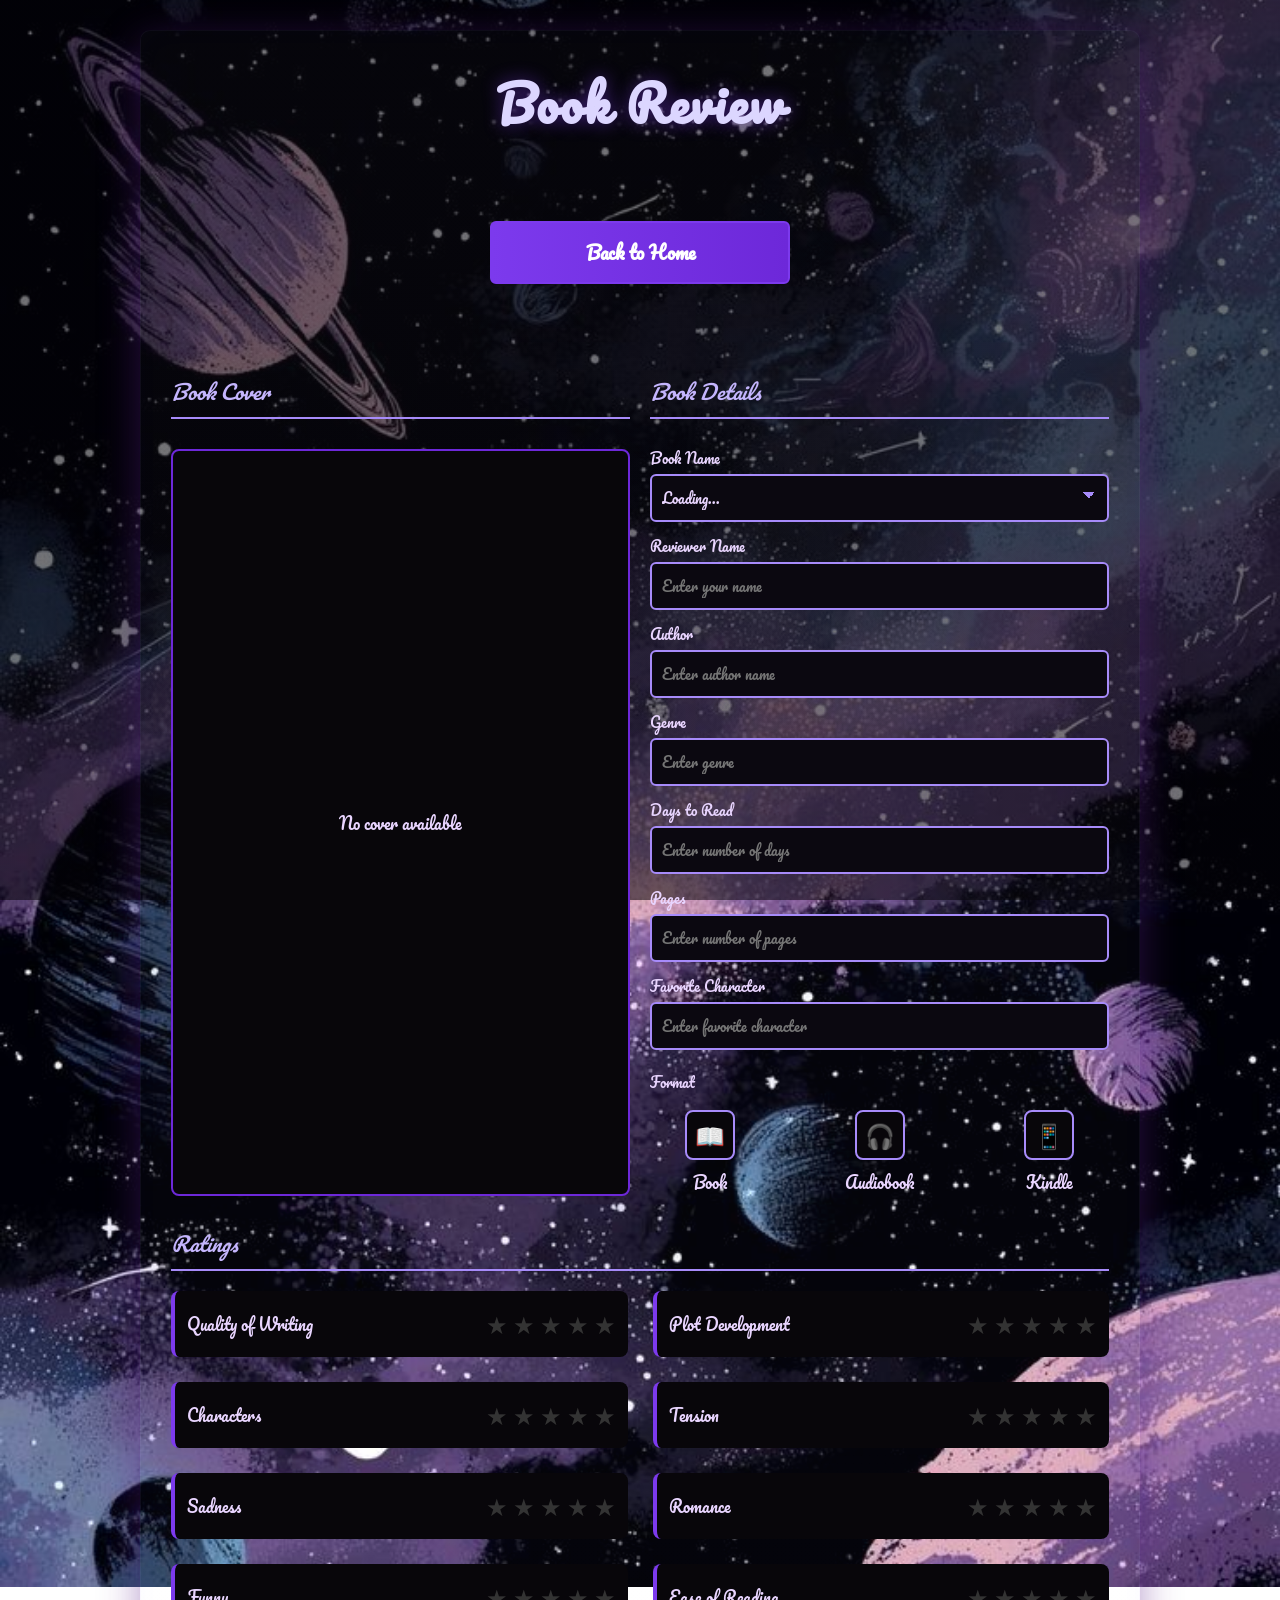
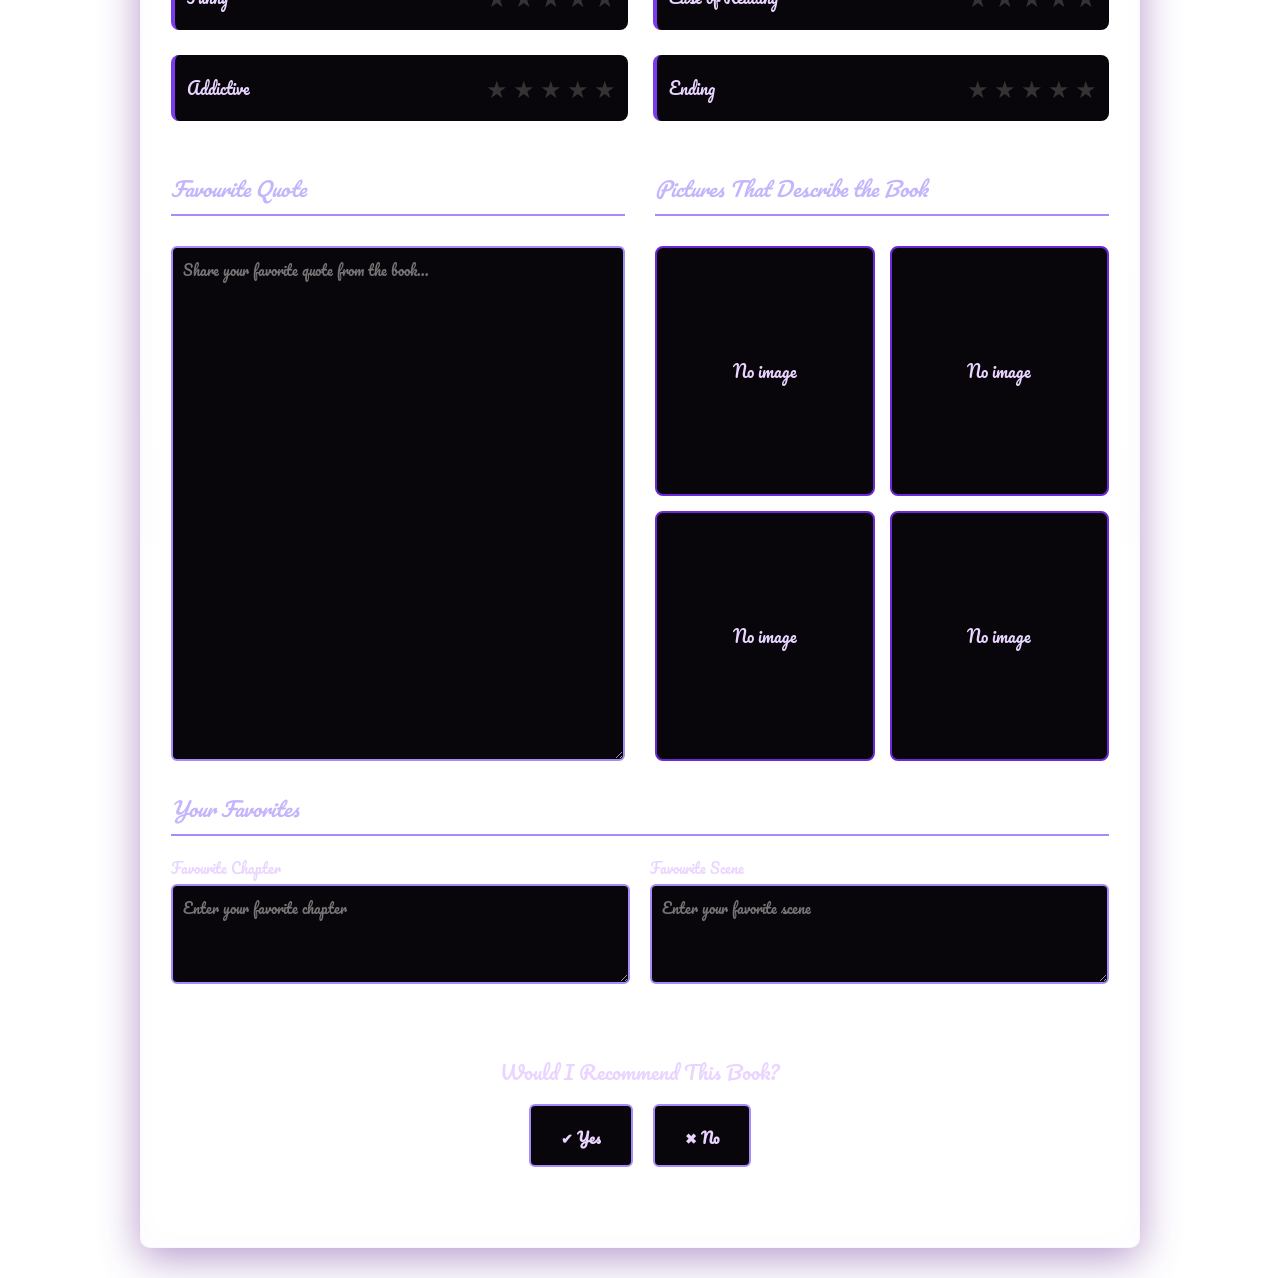
==== review-view.html @ 643fd926 "review-view.html is added" ====
<!DOCTYPE html>
<html lang="en">
<head>
<meta charset="UTF-8">
<meta name="viewport" content="width=device-width, initial-scale=1.0">
<title>Thursday Night Book Club</title>
<link rel="stylesheet" href="styles-part2.css">
</head>

<!-- Firebase Connection -->
<script type="module">
  import { initializeApp } from "https://www.gstatic.com/firebasejs/12.9.0/firebase-app.js";
  import { getAnalytics } from "https://www.gstatic.com/firebasejs/12.9.0/firebase-analytics.js";
  import { getFirestore } from "https://www.gstatic.com/firebasejs/12.9.0/firebase-firestore.js";

  const firebaseConfig = {
    apiKey: "AIzaSyBoEb3E2D0_cq5LVZ90ZLSDvJJlUJxtUIo",
    authDomain: "thursday-night-book-club.firebaseapp.com",
    projectId: "thursday-night-book-club",
    storageBucket: "thursday-night-book-club.firebasestorage.app",
    messagingSenderId: "984125064488",
    appId: "1:984125064488:web:4a872c2677e62424193c1d",
    measurementId: "G-0GLPH7YLNF"
  };

  const app = initializeApp(firebaseConfig);
  const analytics = getAnalytics(app);
  const db = getFirestore(app);

  // Export Firebase services globally
  window.firebaseServices = { db, app };
  console.log("Firebase initialized successfully!");
</script>

<body>
<div class="container">

  <div class="header">
    <h1> Book Review </h1>
  </div>

  <div class="landing-actions">
    <button type="button" class="submit-btn" onclick="window.location.href='index.html'">Back to Home</button>
  </div>

  <form id="bookReviewForm">

    <!-- BOOK COVER & BASIC INFO -->
    <div class="book-info">
      <div class="book-cover-section">
        <div class="section-title">Book Cover</div>
        <div class="image-box" id="bookCoverBox">
          <span id="bookCoverText" style="display: block;">No cover available</span>
          <img id="bookCoverPreview" src="" style="display: none; width: 100%; height: 100%; object-fit: cover;">
        </div>
      </div>

      <div class="book-details">
        <div class="section-title">Book Details</div>
        <label>
          <span>Book Name</span>
          <select name="title" id="bookNameSelect" required>
            <option value="" disabled selected>Loading...</option>
          </select>
        </label>
        <label>
          <span>Reviewer Name</span>
          <input type="text" name="reviewerName" placeholder="Enter your name" required>
        </label>
        <label>
          <span>Author</span>
          <input type="text" name="author" placeholder="Enter author name" required>
        </label>
        <label>
          <span>Genre</span>
          <input type="text" name="genre" placeholder="Enter genre">
        </label>
        <label>
          <span>Days to Read</span>
          <input type="text" name="days" placeholder="Enter number of days">
        </label>
        <label>
          <span>Pages</span>
          <input type="text" name="pages" placeholder="Enter number of pages">
        </label>
        <label>
          <span>Favorite Character</span>
          <input type="text" name="favCharacter" placeholder="Enter favorite character">
        </label>
        <label style="margin-top: 8px;">
          <span>Format</span>
          <div class="checkbox-group">
            <label>
              <input type="checkbox" name="format" value="book">
              <div class="checkbox-icon">📖</div>
              <div>Book</div>
            </label>
            <label>
              <input type="checkbox" name="format" value="audiobook">
              <div class="checkbox-icon">🎧</div>
              <div>Audiobook</div>
            </label>
            <label>
              <input type="checkbox" name="format" value="kindle">
              <div class="checkbox-icon">📱</div>
              <div>Kindle</div>
            </label>
          </div>
        </label>
      </div>
    </div>

    <!-- RATINGS SECTION -->
    <div class="section-title">Ratings</div>
    <div class="ratings-container">
      <div class="rating-row">
        <span>Quality of Writing</span>
        <div class="stars">
          <input id="qw5" type="radio" name="qw" value="5"><label for="qw5">★</label>
          <input id="qw4" type="radio" name="qw" value="4"><label for="qw4">★</label>
          <input id="qw3" type="radio" name="qw" value="3"><label for="qw3">★</label>
          <input id="qw2" type="radio" name="qw" value="2"><label for="qw2">★</label>
          <input id="qw1" type="radio" name="qw" value="1"><label for="qw1">★</label>
        </div>
      </div>

      <div class="rating-row">
        <span>Plot Development</span>
        <div class="stars">
          <input id="pd5" type="radio" name="pd" value="5"><label for="pd5">★</label>
          <input id="pd4" type="radio" name="pd" value="4"><label for="pd4">★</label>
          <input id="pd3" type="radio" name="pd" value="3"><label for="pd3">★</label>
          <input id="pd2" type="radio" name="pd" value="2"><label for="pd2">★</label>
          <input id="pd1" type="radio" name="pd" value="1"><label for="pd1">★</label>
        </div>
      </div>

      <div class="rating-row">
        <span>Characters</span>
        <div class="stars">
          <input id="c5" type="radio" name="c" value="5"><label for="c5">★</label>
          <input id="c4" type="radio" name="c" value="4"><label for="c4">★</label>
          <input id="c3" type="radio" name="c" value="3"><label for="c3">★</label>
          <input id="c2" type="radio" name="c" value="2"><label for="c2">★</label>
          <input id="c1" type="radio" name="c" value="1"><label for="c1">★</label>
        </div>
      </div>

      <div class="rating-row">
        <span>Tension</span>
        <div class="stars">
          <input id="t5" type="radio" name="t" value="5"><label for="t5">★</label>
          <input id="t4" type="radio" name="t" value="4"><label for="t4">★</label>
          <input id="t3" type="radio" name="t" value="3"><label for="t3">★</label>
          <input id="t2" type="radio" name="t" value="2"><label for="t2">★</label>
          <input id="t1" type="radio" name="t" value="1"><label for="t1">★</label>
        </div>
      </div>
      
      <div class="rating-row">
        <span>Sadness</span>
        <div class="stars">
          <input id="e5" type="radio" name="e" value="5"><label for="e5">★</label>
          <input id="e4" type="radio" name="e" value="4"><label for="e4">★</label>
          <input id="e3" type="radio" name="e" value="3"><label for="e3">★</label>
          <input id="e2" type="radio" name="e" value="2"><label for="e2">★</label>
          <input id="e1" type="radio" name="e" value="1"><label for="e1">★</label>
        </div>
      </div>

      <div class="rating-row">
        <span>Romance</span>
        <div class="stars">
          <input id="f5" type="radio" name="f" value="5"><label for="f5">★</label>
          <input id="f4" type="radio" name="f" value="4"><label for="f4">★</label>
          <input id="f3" type="radio" name="f" value="3"><label for="f3">★</label>
          <input id="f2" type="radio" name="f" value="2"><label for="f2">★</label>
          <input id="f1" type="radio" name="f" value="1"><label for="f1">★</label>
        </div>
      </div>

      <div class="rating-row">
        <span>Funny</span>
        <div class="stars">
          <input id="g5" type="radio" name="g" value="5"><label for="g5">★</label>
          <input id="g4" type="radio" name="g" value="4"><label for="g4">★</label>
          <input id="g3" type="radio" name="g" value="3"><label for="g3">★</label>
          <input id="g2" type="radio" name="g" value="2"><label for="g2">★</label>
          <input id="g1" type="radio" name="g" value="1"><label for="g1">★</label>
        </div>
      </div>

      <div class="rating-row">
        <span>Ease of Reading</span>
        <div class="stars">
          <input id="h5" type="radio" name="h" value="5"><label for="h5">★</label>
          <input id="h4" type="radio" name="h" value="4"><label for="h4">★</label>
          <input id="h3" type="radio" name="h" value="3"><label for="h3">★</label>
          <input id="h2" type="radio" name="h" value="2"><label for="h2">★</label>
          <input id="t1" type="radio" name="h" value="1"><label for="h1">★</label>
        </div>
      </div>

      <div class="rating-row">
        <span>Addictive</span>
        <div class="stars">
          <input id="i5" type="radio" name="i" value="5"><label for="i5">★</label>
          <input id="i4" type="radio" name="i" value="4"><label for="i4">★</label>
          <input id="i3" type="radio" name="i" value="3"><label for="i3">★</label>
          <input id="i2" type="radio" name="i" value="2"><label for="i2">★</label>
          <input id="i1" type="radio" name="i" value="1"><label for="i1">★</label>
        </div>
      </div>      

      <div class="rating-row">
        <span>Ending</span>
        <div class="stars">
          <input id="j5" type="radio" name="j" value="5"><label for="j5">★</label>
          <input id="j4" type="radio" name="j" value="4"><label for="j4">★</label>
          <input id="j3" type="radio" name="j" value="3"><label for="j3">★</label>
          <input id="j2" type="radio" name="j" value="2"><label for="j2">★</label>
          <input id="j1" type="radio" name="j" value="1"><label for="j1">★</label>
        </div>
      </div>   
    </div>
      
    <!-- QUOTE AND IMAGES SECTION -->
    <div class="quote-images-container">
      <div>
        <div class="section-title">Favourite Quote</div>
        <textarea name="quote" placeholder="Share your favorite quote from the book..."></textarea>
      </div>

      <div>
        <div class="section-title">Pictures That Describe the Book</div>
        <div class="image-grid">
          <div class="image-box" id="imageBox1">
            <span id="imageText1">No image</span>
            <img id="imagePreview1" style="display: none; width: 100%; height: 100%; object-fit: cover;">
          </div>
          <div class="image-box" id="imageBox2">
            <span id="imageText2">No image</span>
            <img id="imagePreview2" style="display: none; width: 100%; height: 100%; object-fit: cover;">
          </div>
          <div class="image-box" id="imageBox3">
            <span id="imageText3">No image</span>
            <img id="imagePreview3" style="display: none; width: 100%; height: 100%; object-fit: cover;">
          </div>
          <div class="image-box" id="imageBox4">
            <span id="imageText4">No image</span>
            <img id="imagePreview4" style="display: none; width: 100%; height: 100%; object-fit: cover;">
          </div>
        </div>
      </div>
    </div>

    <!-- FAVORITES SECTION -->
    <div class="section-title">Your Favorites</div>
    <div class="favorite-fields">
      <label>
        <span>Favourite Chapter</span>
        <textarea name="favChapter" placeholder="Enter your favorite chapter"></textarea>
      </label>
      <label>
        <span>Favourite Scene</span>
        <textarea name="favScene" placeholder="Enter your favorite scene"></textarea>
      </label>
    </div>

    <!-- RECOMMENDATION SECTION -->
    <div class="recommend-section-plain">
      <p>Would I Recommend This Book?</p>
      <div class="button-group">
        <label class="radio-button">
          <input type="radio" name="recommend" value="yes">
          <span>✔ Yes</span>
        </label>
        <label class="radio-button">
          <input type="radio" name="recommend" value="no">
          <span>✖ No</span>
        </label>
      </div>
    </div>

</div>

<script type="module" src="review-view.js"></script>
</body>

</html>
---- styles-part2.css ----
@import url('https://fonts.googleapis.com/css2?family=Pacifico&display=swap');

* {
  margin: 0;
  padding: 0;
  box-sizing: border-box;
}

body {
  font-family: 'Pacifico', cursive;
  /* layered background: subtle radial base + dark overlay + responsive image */
  background: linear-gradient(180deg, rgba(3,2,6,0.55), rgba(3,2,6,0.55)), url('Book-Review-BG-6.jpg');
  background-size: cover;
  background-position: center center;
  background-repeat: no-repeat;
  background-attachment: fixed;
  min-height: 100vh;
  padding: 30px 20px;
  color: #e9d5ff;
}

.container {
  max-width: 1000px;
  margin: 0 auto;
  background: linear-gradient(180deg, rgba(255,255,255,0.02), rgba(255,255,255,0.01));
  border-radius: 10px;
  padding: 30px;
  border: 1px solid rgba(167,139,250,0.06);
  box-shadow: 0 10px 40px rgba(90,30,140,0.45), inset 0 0 30px rgba(120,81,255,0.02);
}

.header {
  text-align: center;
  margin-bottom: 40px;
}

h1 {
  text-align: center;
  font-size: 48px;
  letter-spacing: 2px;
  color: #dcd6ff; /* pale lavender */
  text-shadow: 0 0 18px rgba(124,58,237,0.45);
  font-family: 'Pacifico', cursive;
  font-weight: bold;
}

.section-title {
  font-size: 20px;
  font-weight: normal;
  font-style: italic;
  margin-top: 30px;
  margin-bottom: 15px;
  border-bottom: 2px solid #a78bfa;
  padding-bottom: 8px;
  color: #c4b5fd;
  font-family: 'Pacifico', cursive;
}

/* BOOK INFO SECTION */
.book-info {
  display: grid;
  grid-template-columns: 1fr 1fr;
  gap: 20px;
  margin-bottom: 30px;
}

.book-cover-section {
  display: flex;
  flex-direction: column;
  gap: 15px;
}

.image-box {
  border: 2px solid #6d28d9;
  display: flex;
  align-items: center;
  justify-content: center;
  cursor: pointer;
  background: #08060a; /* black replaced white */
  border-radius: 8px;
  transition: all 0.3s ease;
  flex: 1;
  min-height: 250px;
  font-family: 'Pacifico', cursive;
}

.image-box:hover {
  box-shadow: 0 6px 24px rgba(124,58,237,0.25);
  border-color: #7c3aed;
}

.image-box input[type="file"] {
  display: none;
}

.book-details {
  display: flex;
  flex-direction: column;
  gap: 12px;
}

label {
  display: flex;
  flex-direction: column;
  font-weight: normal;
  color: #e9d5ff;
  font-family: 'Pacifico', cursive;
  font-size: 16px;
}

label span {
  margin-bottom: 4px;
  font-size: 14px;
}

input[type="text"], textarea, select {
  width: 100%;
  border: 2px solid #a78bfa;
  background: #0b0810; /* black */
  padding: 10px;
  font-family: 'Pacifico', cursive;
  font-size: 14px;
  transition: all 0.3s ease;
  color: #e9d5ff;
  border-radius: 6px;
}

input[type="text"]:focus, textarea:focus, select:focus {
  outline: none;
  border-color: #7c3aed;
  box-shadow: 0 0 10px rgba(124,58,237,0.25);
}

select {
  appearance: none;
  background-image: linear-gradient(45deg, transparent 50%, #a78bfa 50%),
    linear-gradient(135deg, #a78bfa 50%, transparent 50%);
  background-position: calc(100% - 18px) calc(1em + 2px), calc(100% - 12px) calc(1em + 2px);
  background-size: 6px 6px, 6px 6px;
  background-repeat: no-repeat;
  padding-right: 32px;
}

.landing-actions {
  display: flex;
  gap: 20px;
  flex-wrap: wrap;
  align-items: center;
  justify-content: center;
  margin: 60px 0;
}

.card-grid {
  display: grid;
  grid-template-columns: repeat(auto-fit, minmax(240px, 1fr));
  gap: 20px;
}

.card {
  background: linear-gradient(180deg, rgba(12,9,18,0.95), rgba(8,6,12,0.98));
  border: 1px solid rgba(167,139,250,0.2);
  border-radius: 10px;
  padding: 16px 18px;
  box-shadow: 0 10px 24px rgba(90,30,140,0.35);
}

.card-title {
  font-size: 20px;
  margin-bottom: 8px;
  color: #e9d5ff;
}

.card-meta {
  font-size: 14px;
  color: #c4b5fd;
  margin-top: 4px;
}

textarea {
  height: 100px;
  resize: vertical;
}

.checkbox-group {
  display: flex;
  gap: 40px;
  flex-wrap: wrap;
  margin-top: 12px;
  justify-content: space-around;
}

.checkbox-group label {
  flex-direction: column;
  align-items: center;
  font-weight: normal;
  gap: 8px;
}

.checkbox-group input[type="checkbox"] {
  display: none;
  cursor: pointer;
}

.checkbox-icon {
  width: 50px;
  height: 50px;
  display: flex;
  flex-direction: column;
  align-items: center;
  justify-content: center;
  border: 2px solid #a78bfa;
  border-radius: 8px;
  background: #08060a;
  transition: all 0.3s ease;
  cursor: pointer;
  font-size: 24px;
  gap: 2px;
}

.checkbox-icon div {
  font-size: 10px;
  font-weight: bold;
  color: #dcd6ff;
}

.checkbox-group input[type="checkbox"]:checked + .checkbox-icon {
  background: linear-gradient(180deg, rgba(124,58,237,0.35), rgba(109,40,217,0.22));
  border-color: #7c3aed;
  box-shadow: 0 6px 20px rgba(124,58,237,0.2);
}

.checkbox-group label:hover .checkbox-icon {
  border-color: #7c3aed;
  box-shadow: 0 6px 18px rgba(124,58,237,0.12);
}

.format-label {
  font-size: 12px;
  text-align: center;
  margin-top: 2px;
}

/* RATINGS SECTION */
.ratings-container {
  display: grid;
  grid-template-columns: 1fr 1fr;
  gap: 25px;
  margin: 20px 0;
}

.rating-row {
  display: flex;
  justify-content: space-between;
  align-items: center;
  padding: 12px;
  background: #08060a;
  border-radius: 8px;
  border-left: 4px solid #7c3aed;
  font-family: 'Pacifico', cursive;
}

.rating-row > span {
  font-weight: normal;
  min-width: 140px;
  color: #e9d5ff;
  font-size: 16px;
}

/* ⭐ STAR RATING */
.stars {
  display: inline-flex;
  flex-direction: row-reverse;
  gap: 5px;
}

.stars input {
  display: none;
}

.stars label {
  font-size: 24px;
  cursor: pointer;
  color: #333;
  transition: color 0.2s ease;
  margin: 0;
}

.stars label:hover,
.stars label:hover ~ label {
  color: #a78bfa;
  text-shadow: 0 0 8px rgba(124,58,237,0.35);
}

.stars input:checked ~ label {
  color: #7c3aed;
  text-shadow: 0 0 10px rgba(124,58,237,0.45);
}

/* QUOTE AND IMAGES CONTAINER */
.quote-images-container {
  display: grid;
  grid-template-columns: 1fr 1fr;
  gap: 30px;
  margin: 20px 0;
  align-items: stretch;
  auto-rows: 1fr;
}

.images-section {
  display: flex;
  flex-direction: column;
  gap: 15px;
}

/* QUOTE SECTION */
.quote-images-container > div {
  display: flex;
  flex-direction: column;
  gap: 15px;
  height: 100%;
}

.quote-images-container > div:first-child textarea {
  width: 100%;
  flex: 1;
  min-height: 0;
  resize: vertical;
  background: #08060a;
  border: 2px solid #a78bfa;
  color: #e9d5ff;
  padding: 10px;
  font-family: 'Pacifico', cursive;
  font-size: 14px;
}

/* IMAGE GRID */
.image-grid {
  display: grid;
  grid-template-columns: repeat(2, 1fr);
  gap: 15px;
  flex: 1;
  align-content: start;
}

.image-grid .image-box {
  height: 200px;
}

/* FAVORITE SECTIONS */
.favorite-fields {
  display: grid;
  grid-template-columns: 1fr 1fr;
  gap: 20px;
  margin: 20px 0;
}

.favorite-fields label {
  width: 100%;
}

.favorite-fields textarea {
  min-height: 100px;
  resize: vertical;
  background: #08060a;
  border: 2px solid #a78bfa;
  color: #e9d5ff;
}

/* RECOMMENDATION SECTION */
.recommend-section-plain {
  text-align: center;
  margin-top: 40px;
  padding: 30px 0;
  font-family: 'Pacifico', cursive;
}

.recommend-section-plain p {
  font-size: 20px;
  margin-bottom: 15px;
  color: #e9d5ff;
}

.button-group {
  display: flex;
  justify-content: center;
  gap: 20px;
  margin-bottom: 20px;
}

button {
  font-size: 20px;
  padding: 12px 30px;
  cursor: pointer;
  border: 2px solid #a78bfa;
  background: #08060a;
  color: #e9d5ff;
  border-radius: 6px;
  transition: all 0.3s ease;
  font-weight: bold;
  font-family: 'Pacifico', cursive;
}

button:hover {
  background: #7c3aed;
  transform: scale(1.05);
}

/* Radio buttons styled as clickable buttons */
.radio-button {
  font-size: 20px;
  padding: 12px 30px;
  cursor: pointer;
  border: 2px solid #a78bfa;
  background: #08060a;
  color: #e9d5ff;
  border-radius: 6px;
  transition: all 0.3s ease;
  font-weight: bold;
  font-family: 'Pacifico', cursive;
  display: inline-block;
}

.radio-button input[type="radio"] {
  display: none;
}

.radio-button:hover {
  background: linear-gradient(180deg, rgba(124,58,237,0.35), rgba(109,40,217,0.22));
  transform: scale(1.05);
}

.radio-button:has(input[type="radio"]:checked) {
  background: linear-gradient(180deg, rgba(124,58,237,0.35), rgba(109,40,217,0.22));
  color: #e9d5ff;
}

.submit-btn {
  background: linear-gradient(90deg,#7c3aed,#6d28d9);
  color: #fff;
  border: 2px solid #7c3aed;
  padding: 14px 40px;
  font-size: 18px;
  margin-top: 15px;
  width: 100%;
  max-width: 300px;
}

.submit-btn:hover {
  filter: brightness(1.05);
}

/* MOBILE RESPONSIVE */
@media (max-width: 768px) {
  h1 {
    font-size: 36px;
    padding: 12px 25px;
  }

  .section-title {
    font-size: 18px;
  }

  .book-info {
    grid-template-columns: 1fr;
    gap: 20px;
  }

  .image-box {
    min-height: 200px;
  }

  .ratings-container {
    grid-template-columns: 1fr;
    gap: 15px;
  }

  .rating-row {
    flex-direction: column;
    align-items: flex-start;
    gap: 10px;
  }

  .quote-images-container {
    grid-template-columns: 1fr;
    gap: 20px;
  }

  .image-grid {
    grid-template-columns: 1fr;
  }

  .image-grid .image-box {
    height: 150px;
  }

  .favorite-fields {
    grid-template-columns: 1fr;
  }

  .rating-row > span {
    min-width: auto;
  }
}

/* Enable fixed background on large screens only (avoids mobile performance issues) */
@media (min-width: 1024px) {
  body {
    background-attachment: fixed;
  }
}
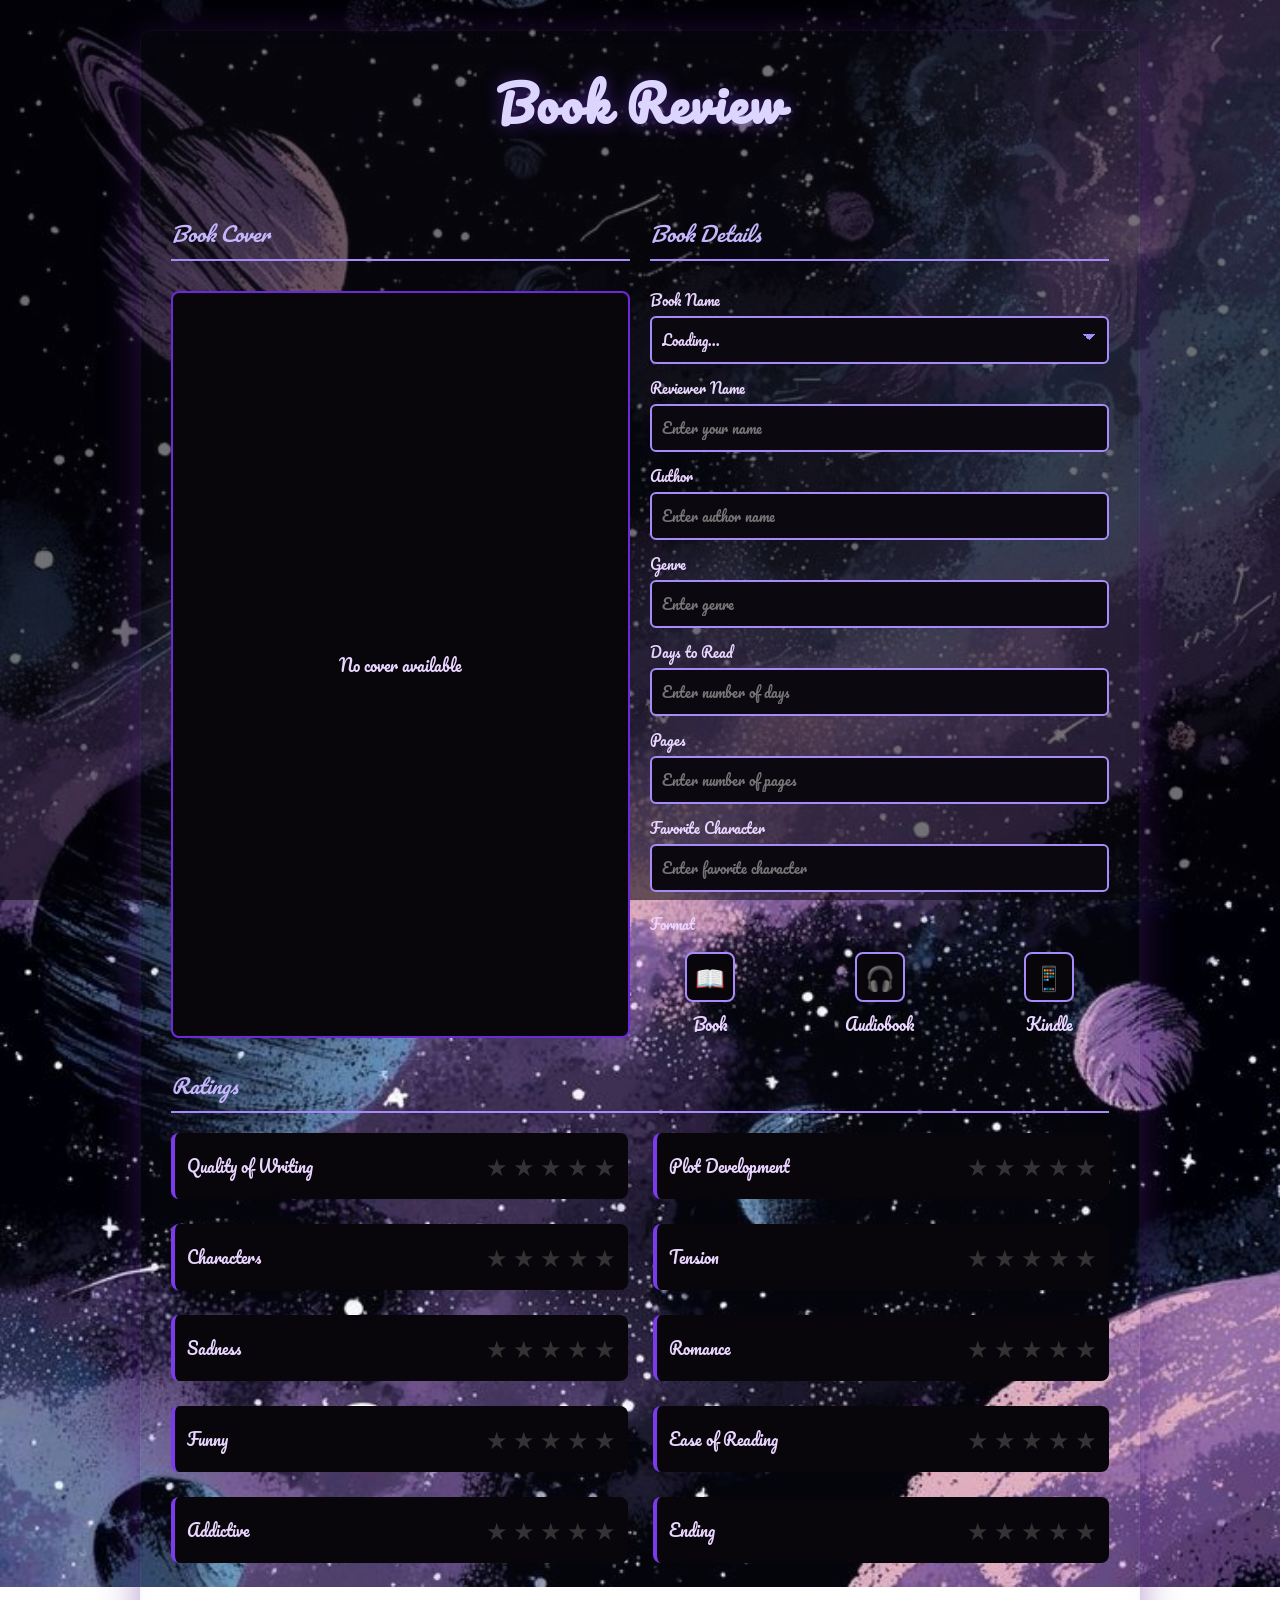
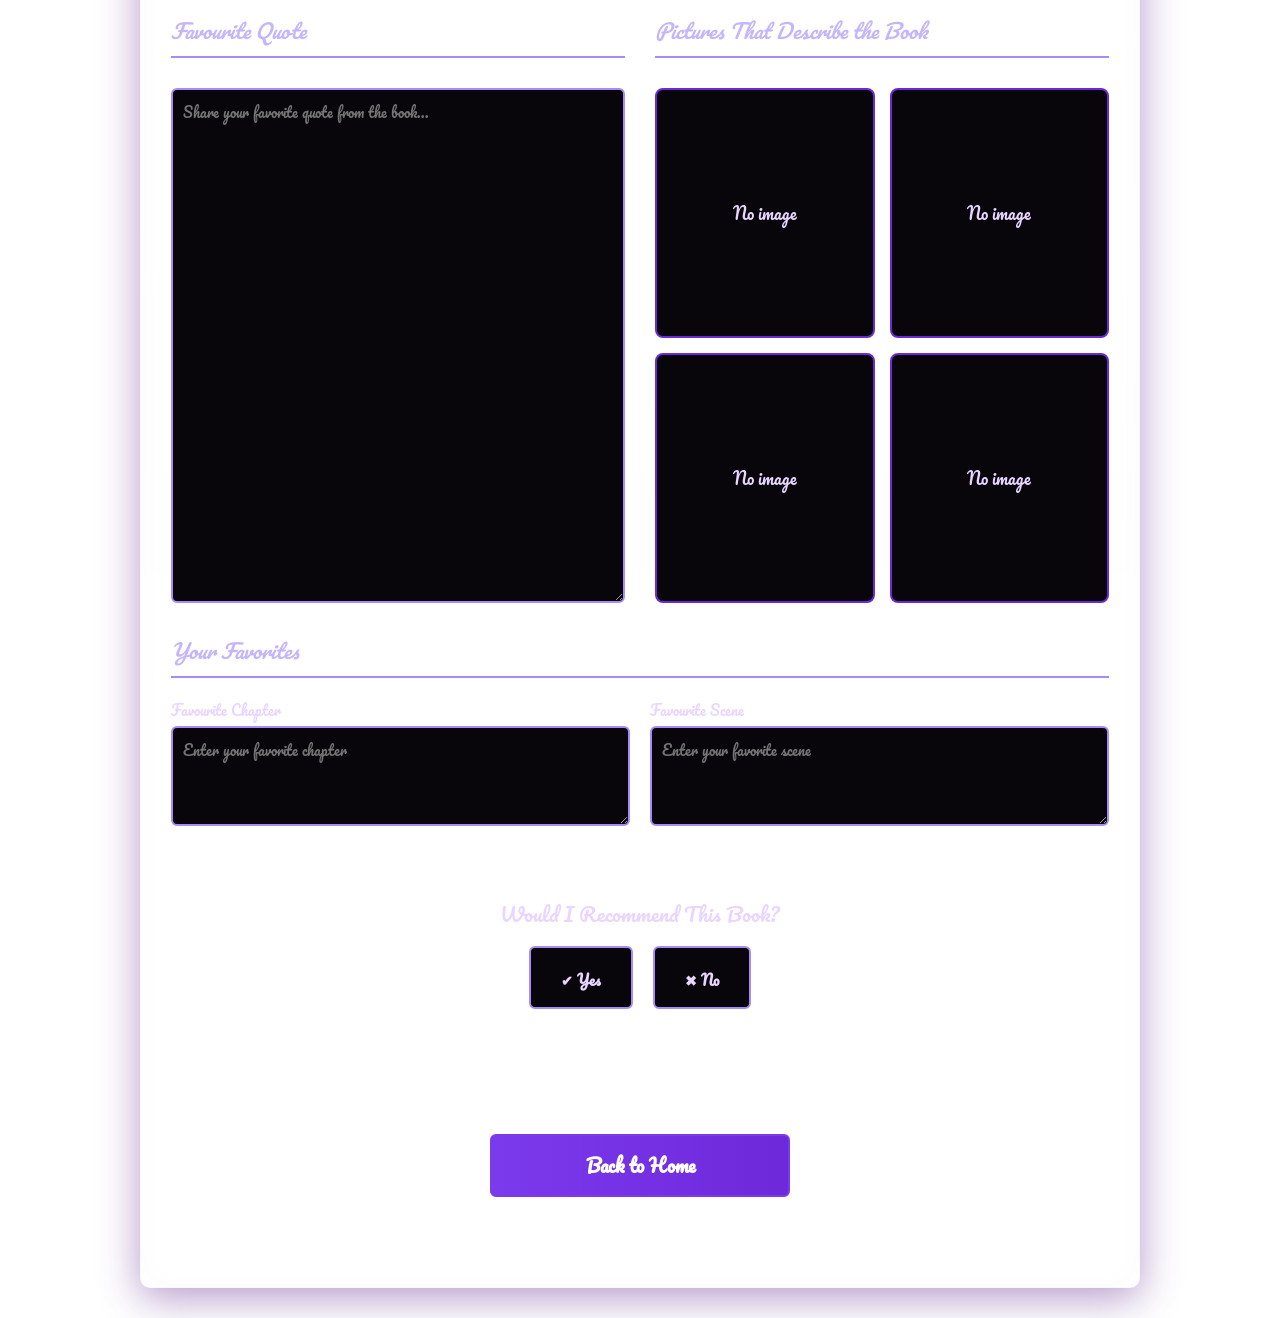
==== commit 90c99d6d: "review-view.html is updated for breaks" ====
--- a/review-view.html
+++ b/review-view.html
@@ -37,10 +37,6 @@
 
   <div class="header">
     <h1> Book Review </h1>
-  </div>
-
-  <div class="landing-actions">
-    <button type="button" class="submit-btn" onclick="window.location.href='index.html'">Back to Home</button>
   </div>
 
   <form id="bookReviewForm">
@@ -282,6 +278,10 @@
       </div>
     </div>
 
+    <div class="landing-actions">
+      <button type="button" class="submit-btn" onclick="window.location.href='index.html'">Back to Home</button>
+    </div>
+
 </div>
 
 <script type="module" src="review-view.js"></script>
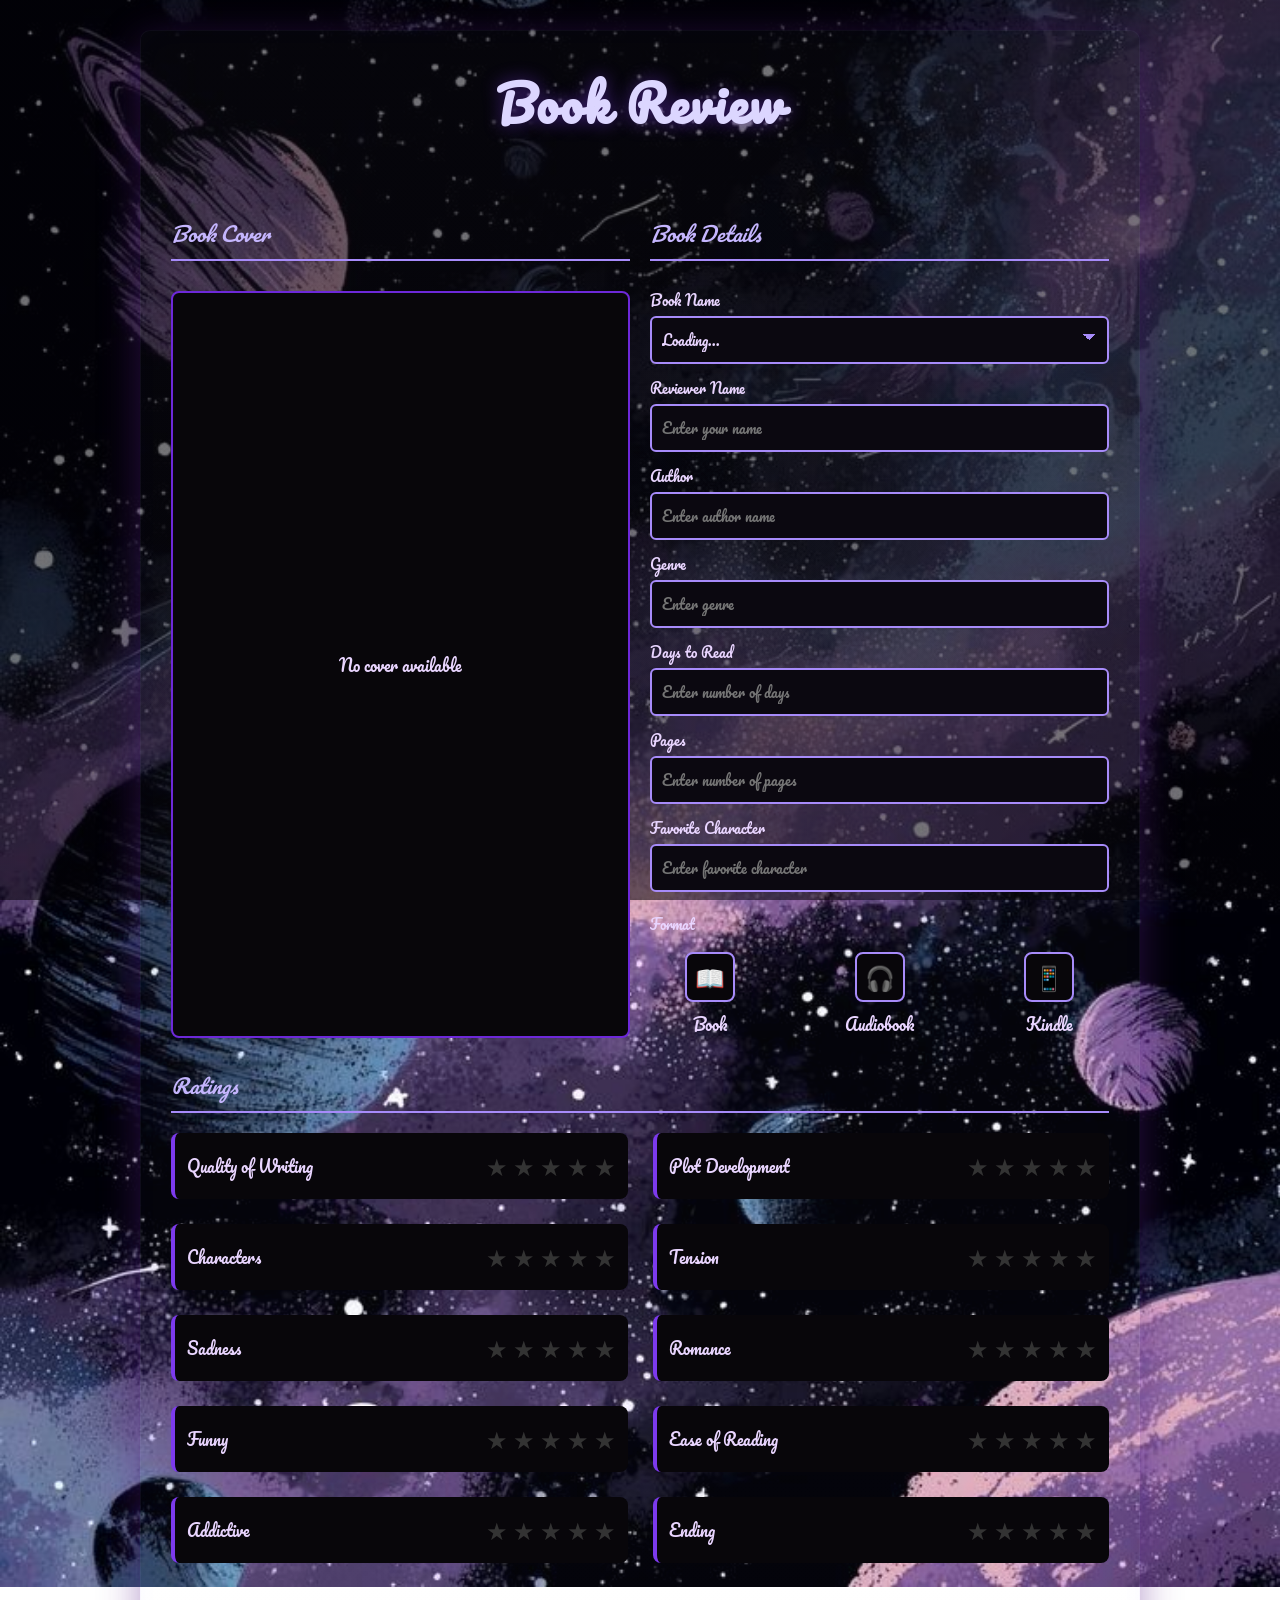
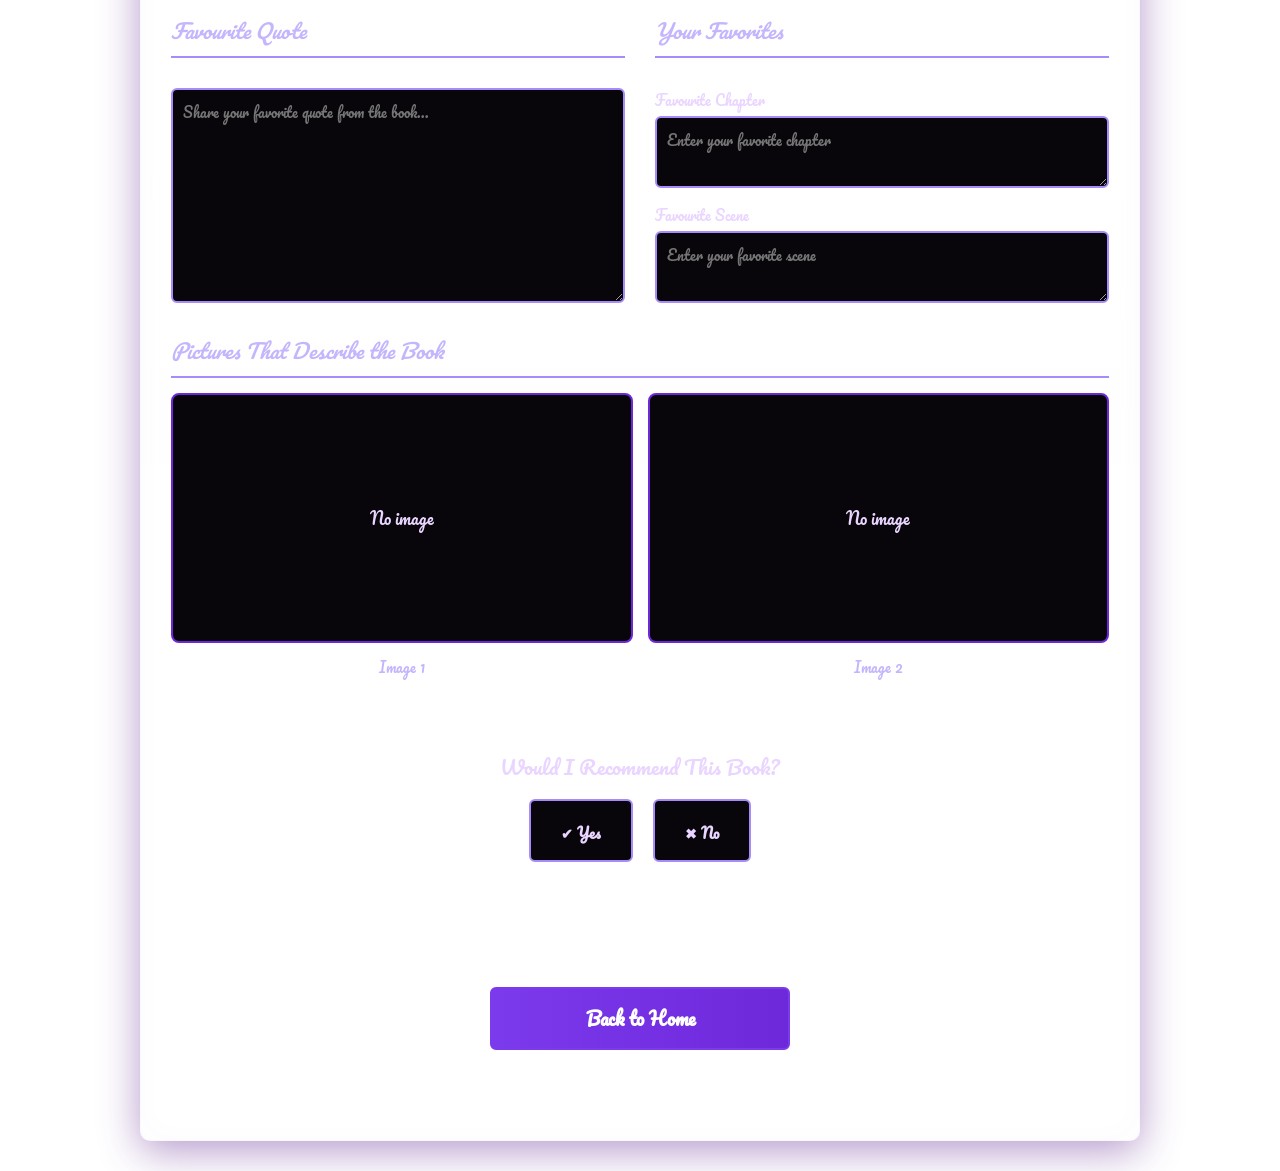
==== commit 94738faf: "Final Look" ====
--- a/review-view.html
+++ b/review-view.html
@@ -220,7 +220,7 @@
       </div>   
     </div>
       
-    <!-- QUOTE AND IMAGES SECTION -->
+    <!-- QUOTE AND FAVORITES SECTION -->
     <div class="quote-images-container">
       <div>
         <div class="section-title">Favourite Quote</div>
@@ -228,39 +228,37 @@
       </div>
 
       <div>
-        <div class="section-title">Pictures That Describe the Book</div>
-        <div class="image-grid">
-          <div class="image-box" id="imageBox1">
-            <span id="imageText1">No image</span>
-            <img id="imagePreview1" style="display: none; width: 100%; height: 100%; object-fit: cover;">
-          </div>
-          <div class="image-box" id="imageBox2">
-            <span id="imageText2">No image</span>
-            <img id="imagePreview2" style="display: none; width: 100%; height: 100%; object-fit: cover;">
-          </div>
-          <div class="image-box" id="imageBox3">
-            <span id="imageText3">No image</span>
-            <img id="imagePreview3" style="display: none; width: 100%; height: 100%; object-fit: cover;">
-          </div>
-          <div class="image-box" id="imageBox4">
-            <span id="imageText4">No image</span>
-            <img id="imagePreview4" style="display: none; width: 100%; height: 100%; object-fit: cover;">
-          </div>
-        </div>
-      </div>
-    </div>
-
-    <!-- FAVORITES SECTION -->
-    <div class="section-title">Your Favorites</div>
-    <div class="favorite-fields">
-      <label>
-        <span>Favourite Chapter</span>
-        <textarea name="favChapter" placeholder="Enter your favorite chapter"></textarea>
-      </label>
-      <label>
-        <span>Favourite Scene</span>
-        <textarea name="favScene" placeholder="Enter your favorite scene"></textarea>
-      </label>
+        <div class="section-title">Your Favorites</div>
+        <div class="favorite-fields">
+          <label>
+            <span>Favourite Chapter</span>
+            <textarea name="favChapter" placeholder="Enter your favorite chapter"></textarea>
+          </label>
+          <label>
+            <span>Favourite Scene</span>
+            <textarea name="favScene" placeholder="Enter your favorite scene"></textarea>
+          </label>
+        </div>
+      </div>
+    </div>
+
+    <!-- PICTURES SECTION -->
+    <div class="section-title">Pictures That Describe the Book</div>
+    <div class="image-grid">
+      <div class="image-item">
+        <div class="image-box" id="imageBox1">
+          <span id="imageText1">No image</span>
+          <img id="imagePreview1" style="display: none; width: 100%; height: 100%; object-fit: cover;">
+        </div>
+        <div class="card-meta">Image 1</div>
+      </div>
+      <div class="image-item">
+        <div class="image-box" id="imageBox2">
+          <span id="imageText2">No image</span>
+          <img id="imagePreview2" style="display: none; width: 100%; height: 100%; object-fit: cover;">
+        </div>
+        <div class="card-meta">Image 2</div>
+      </div>
     </div>
 
     <!-- RECOMMENDATION SECTION -->
--- a/styles-part2.css
+++ b/styles-part2.css
@@ -333,13 +333,36 @@
   font-size: 14px;
 }
 
+.quote-images-container .favorite-fields {
+  display: flex;
+  flex-direction: column;
+  gap: 15px;
+  margin: 0;
+  flex: 1;
+}
+
+.quote-images-container .favorite-fields textarea {
+  flex: 1;
+  min-height: 0;
+}
+
 /* IMAGE GRID */
 .image-grid {
   display: grid;
-  grid-template-columns: repeat(2, 1fr);
+  grid-template-columns: repeat(2, minmax(0, 1fr));
   gap: 15px;
   flex: 1;
   align-content: start;
+}
+
+.image-grid .image-item {
+  display: flex;
+  flex-direction: column;
+  gap: 8px;
+}
+
+.image-grid .image-item .card-meta {
+  text-align: center;
 }
 
 .image-grid .image-box {
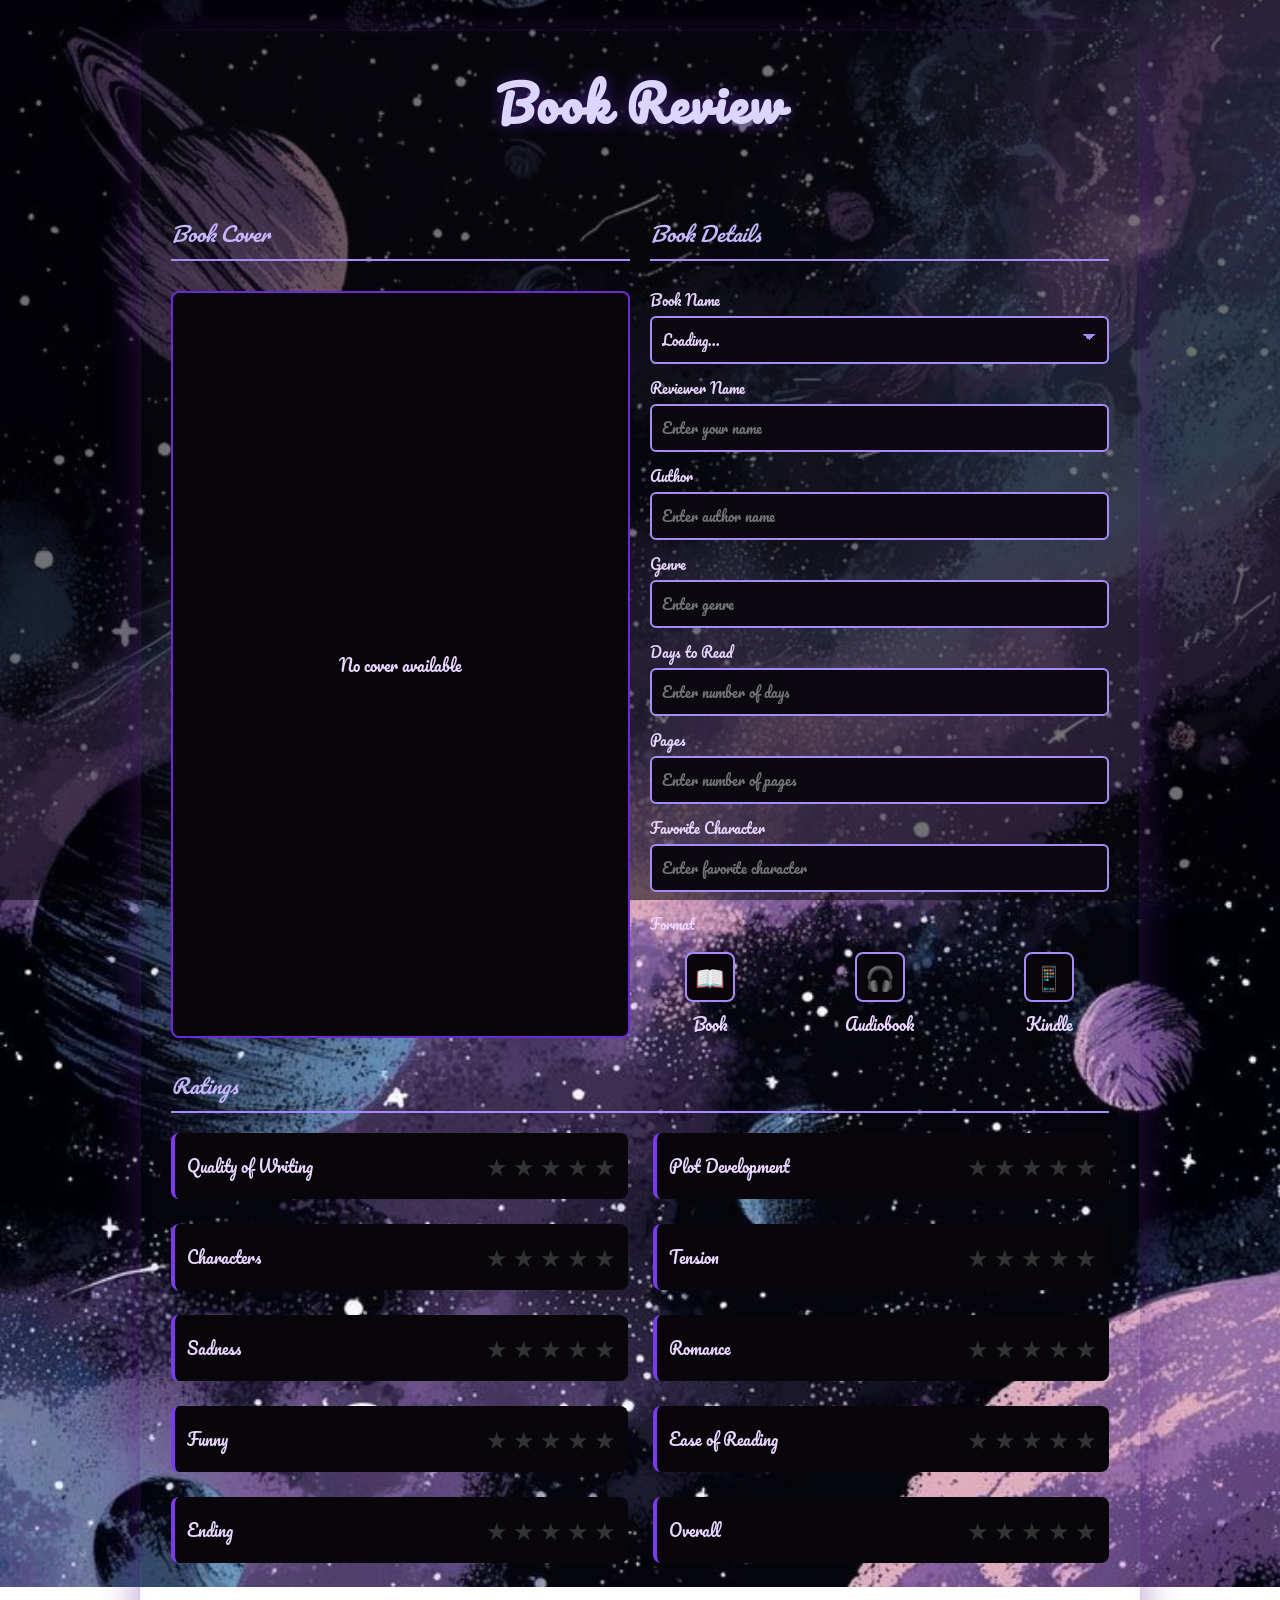
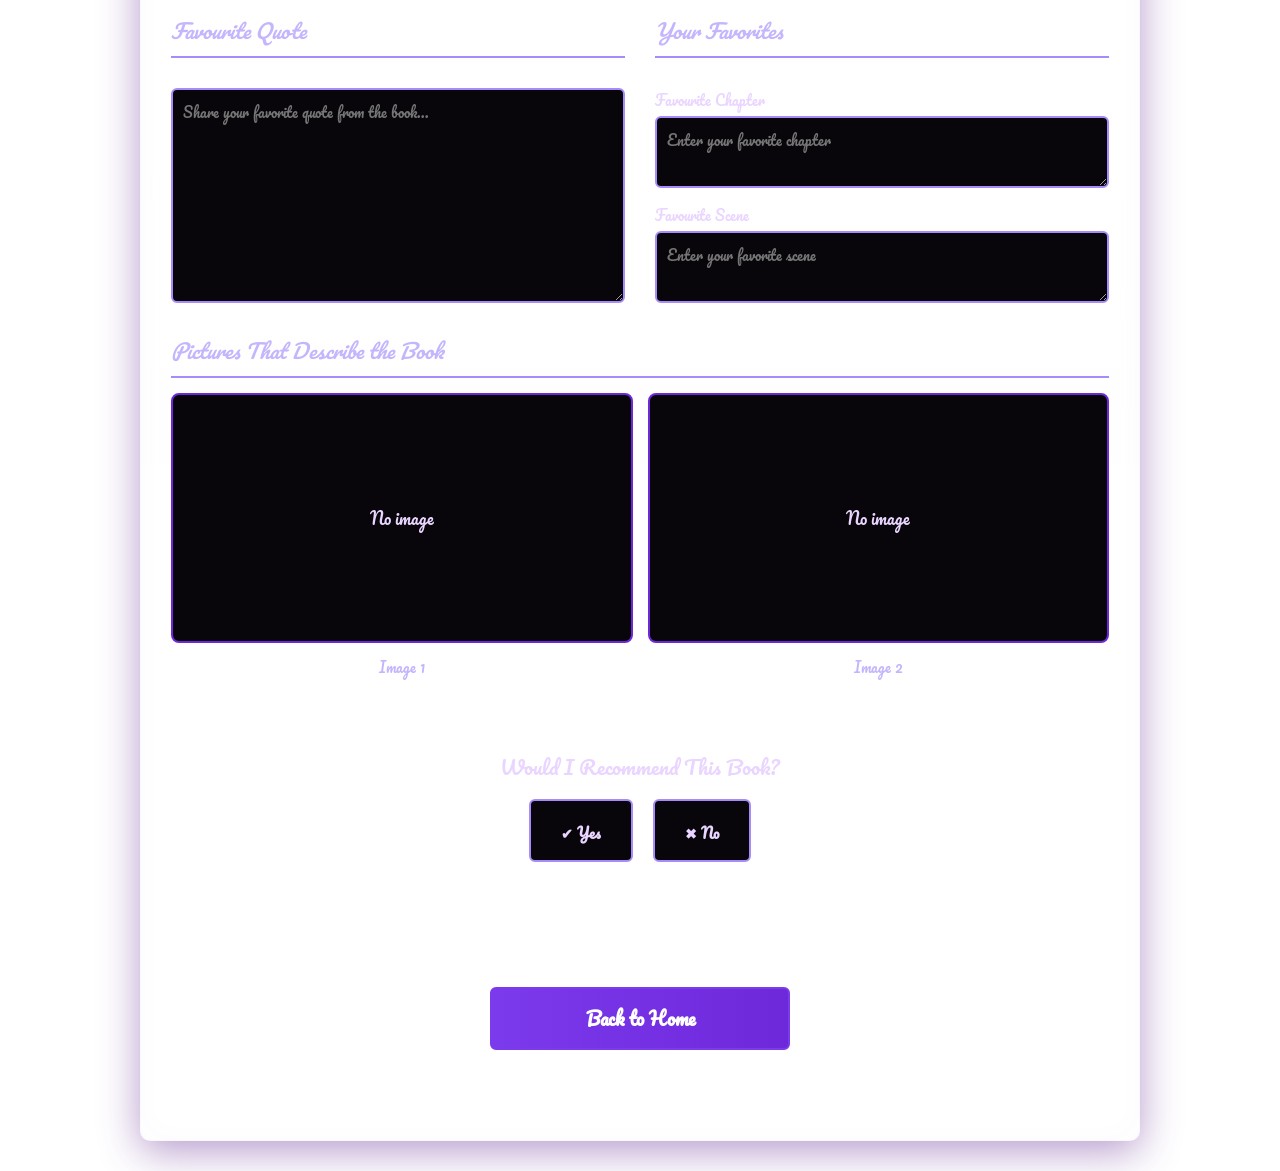
==== commit 4ebdca78: "Final Look 3" ====
--- a/review-view.html
+++ b/review-view.html
@@ -198,7 +198,7 @@
       </div>
 
       <div class="rating-row">
-        <span>Addictive</span>
+        <span>Ending</span>
         <div class="stars">
           <input id="i5" type="radio" name="i" value="5"><label for="i5">★</label>
           <input id="i4" type="radio" name="i" value="4"><label for="i4">★</label>
@@ -209,7 +209,7 @@
       </div>      
 
       <div class="rating-row">
-        <span>Ending</span>
+        <span>Overall</span>
         <div class="stars">
           <input id="j5" type="radio" name="j" value="5"><label for="j5">★</label>
           <input id="j4" type="radio" name="j" value="4"><label for="j4">★</label>
